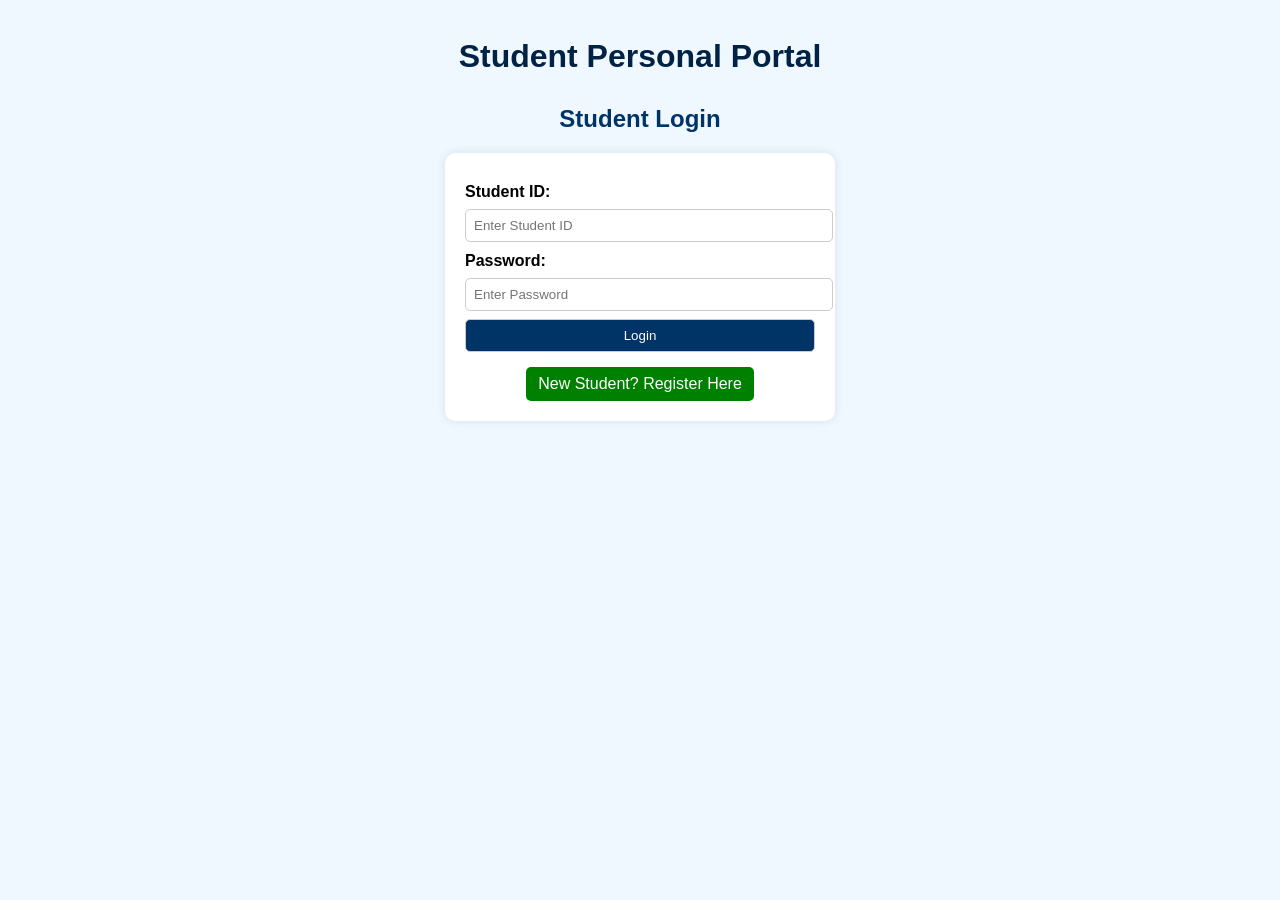
==== final/Final Project/index.html @ 89cb797f "change in code" ====
<!DOCTYPE html>
<html lang="en">
<head>
  <meta charset="UTF-8">
  <meta name="viewport" content="width=device-width, initial-scale=1.0">
  <title>Student Personal Portal</title>

  <!-- ======= CSS Styling ======= -->
  <style>
    body {
      font-family: Arial, sans-serif;
      background-color: #f0f8ff;
      padding: 30px;
    }

    .portal-title {
      text-align: center;
      font-size: 32px;
      font-weight: bold;
      color: #002244;
      margin-bottom: 30px;
    }

    h2 {
      text-align: center;
      color: #003366;
    }

    form {
      background: white;
      padding: 20px;
      width: 350px;
      margin: auto;
      border-radius: 10px;
      box-shadow: 0 0 10px rgba(0,0,0,0.1);
    }

    label {
      display: block;
      margin-top: 10px;
      font-weight: bold;
    }

    input, button {
      width: 100%;
      padding: 8px;
      margin-top: 8px;
      border-radius: 5px;
      border: 1px solid #ccc;
    }

    button {
      background-color: #003366;
      color: white;
      cursor: pointer;
    }

    button:hover {
      background-color: #0055aa;
    }

    .register-link {
      margin-top: 15px;
      text-align: center;
    }

    .register-link a {
      text-decoration: none;
      color: white;
      background-color: #008000;
      padding: 8px 12px;
      border-radius: 5px;
      display: inline-block;
    }

    .register-link a:hover {
      background-color: #00aa00;
    }
  </style>
</head>

<body>

  <!-- Portal Header -->
  <div class="portal-title">Student Personal Portal</div>

  <!-- Login Section -->
  <h2>Student Login</h2>

  <form method="post" action="login.php">
    <label>Student ID:</label>
    <input type="text" name="student_id" placeholder="Enter Student ID">

    <label>Password:</label>
    <input type="password" name="password" placeholder="Enter Password">

    <button type="submit">Login</button>

    <!-- Registration Button -->
    <div class="register-link">
      <a href="register.html">New Student? Register Here</a>
    </div>
  </form>

</body>
</html>
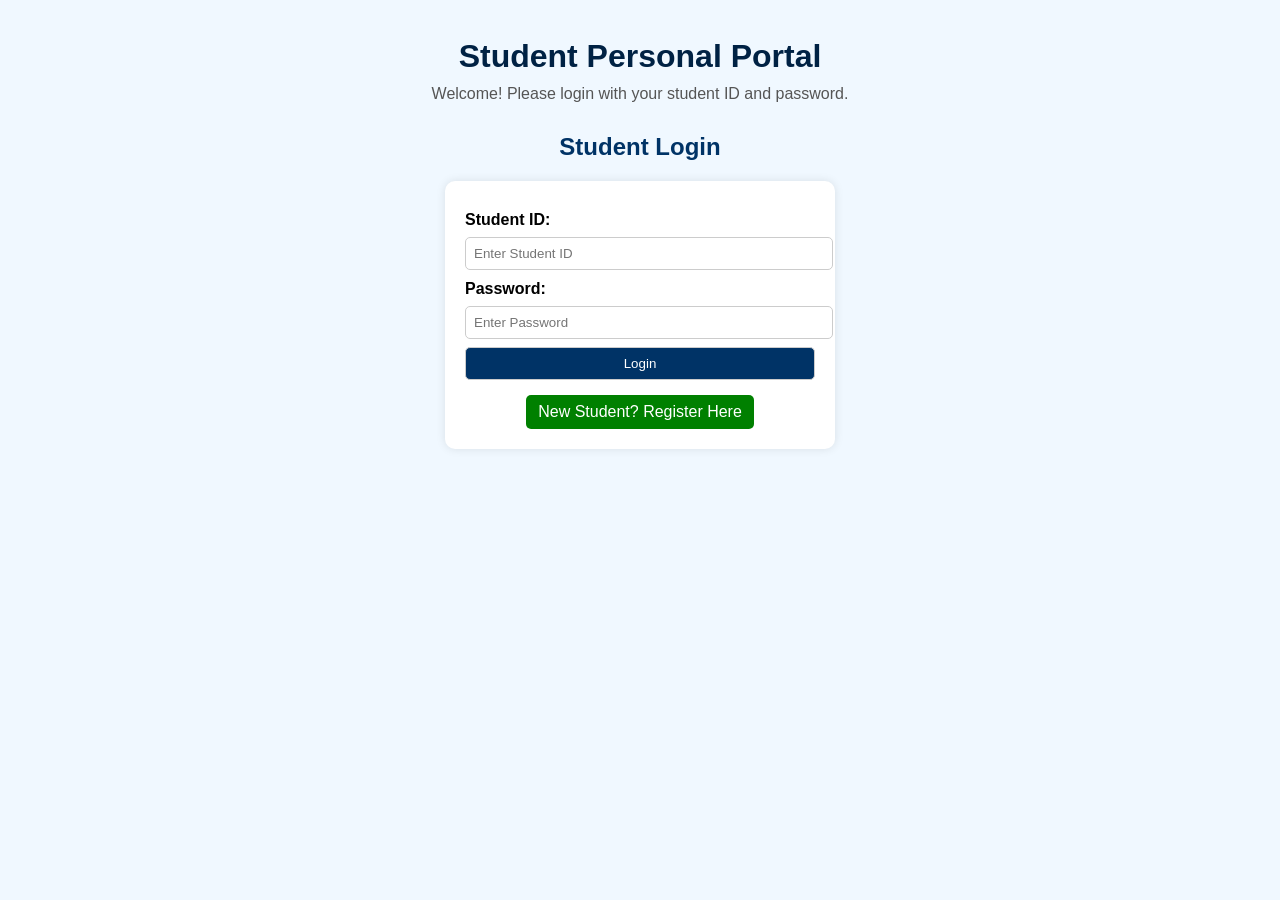
==== commit 7ba383c1: "welcome feature" ====
--- a/final/Final Project/index.html
+++ b/final/Final Project/index.html
@@ -18,6 +18,13 @@
       font-size: 32px;
       font-weight: bold;
       color: #002244;
+      margin-bottom: 10px;
+    }
+
+    .portal-label {
+      text-align: center;
+      font-size: 16px;
+      color: #555555;
       margin-bottom: 30px;
     }
 
@@ -83,6 +90,7 @@
 
   <!-- Portal Header -->
   <div class="portal-title">Student Personal Portal</div>
+  <div class="portal-label">Welcome! Please login with your student ID and password.</div>
 
   <!-- Login Section -->
   <h2>Student Login</h2>
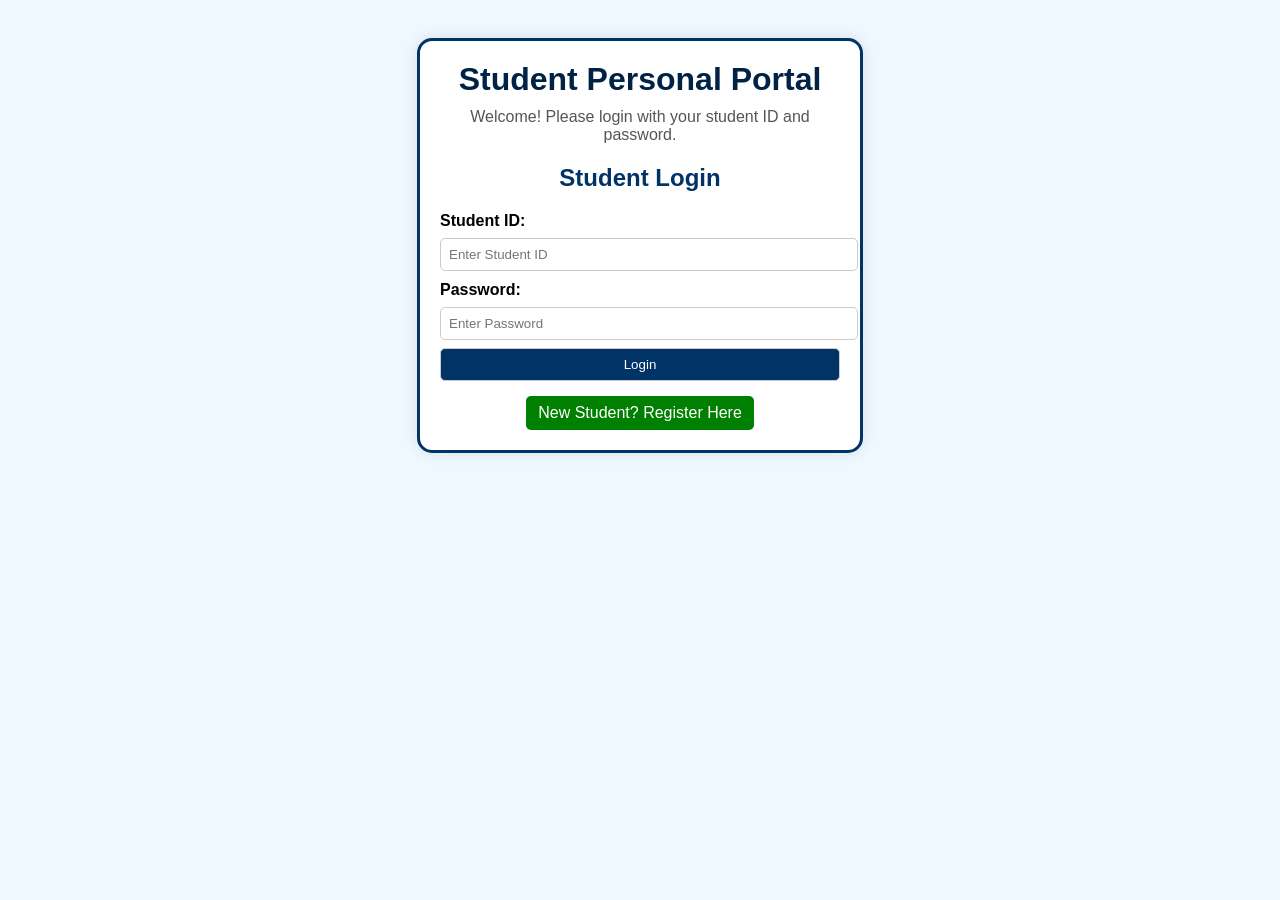
==== commit 56d1e7da: "add Border" ====
--- a/final/Final Project/index.html
+++ b/final/Final Project/index.html
@@ -13,6 +13,16 @@
       padding: 30px;
     }
 
+    .portal-container {
+      max-width: 400px;
+      margin: auto;
+      padding: 20px;
+      border: 3px solid #003366; /* Blue border */
+      border-radius: 15px;
+      background-color: #ffffff;
+      box-shadow: 0 0 15px rgba(0,0,0,0.1);
+    }
+
     .portal-title {
       text-align: center;
       font-size: 32px;
@@ -25,7 +35,7 @@
       text-align: center;
       font-size: 16px;
       color: #555555;
-      margin-bottom: 30px;
+      margin-bottom: 20px;
     }
 
     h2 {
@@ -34,12 +44,8 @@
     }
 
     form {
-      background: white;
-      padding: 20px;
-      width: 350px;
-      margin: auto;
-      border-radius: 10px;
-      box-shadow: 0 0 10px rgba(0,0,0,0.1);
+      padding: 0;
+      margin: 0;
     }
 
     label {
@@ -88,27 +94,30 @@
 
 <body>
 
-  <!-- Portal Header -->
-  <div class="portal-title">Student Personal Portal</div>
-  <div class="portal-label">Welcome! Please login with your student ID and password.</div>
+  <!-- Portal Container with Blue Border -->
+  <div class="portal-container">
+    <!-- Portal Header -->
+    <div class="portal-title">Student Personal Portal</div>
+    <div class="portal-label">Welcome! Please login with your student ID and password.</div>
 
-  <!-- Login Section -->
-  <h2>Student Login</h2>
+    <!-- Login Section -->
+    <h2>Student Login</h2>
 
-  <form method="post" action="login.php">
-    <label>Student ID:</label>
-    <input type="text" name="student_id" placeholder="Enter Student ID">
+    <form method="post" action="login.php">
+      <label>Student ID:</label>
+      <input type="text" name="student_id" placeholder="Enter Student ID">
 
-    <label>Password:</label>
-    <input type="password" name="password" placeholder="Enter Password">
+      <label>Password:</label>
+      <input type="password" name="password" placeholder="Enter Password">
 
-    <button type="submit">Login</button>
+      <button type="submit">Login</button>
 
-    <!-- Registration Button -->
-    <div class="register-link">
-      <a href="register.html">New Student? Register Here</a>
-    </div>
-  </form>
+      <!-- Registration Button -->
+      <div class="register-link">
+        <a href="register.html">New Student? Register Here</a>
+      </div>
+    </form>
+  </div>
 
 </body>
 </html>
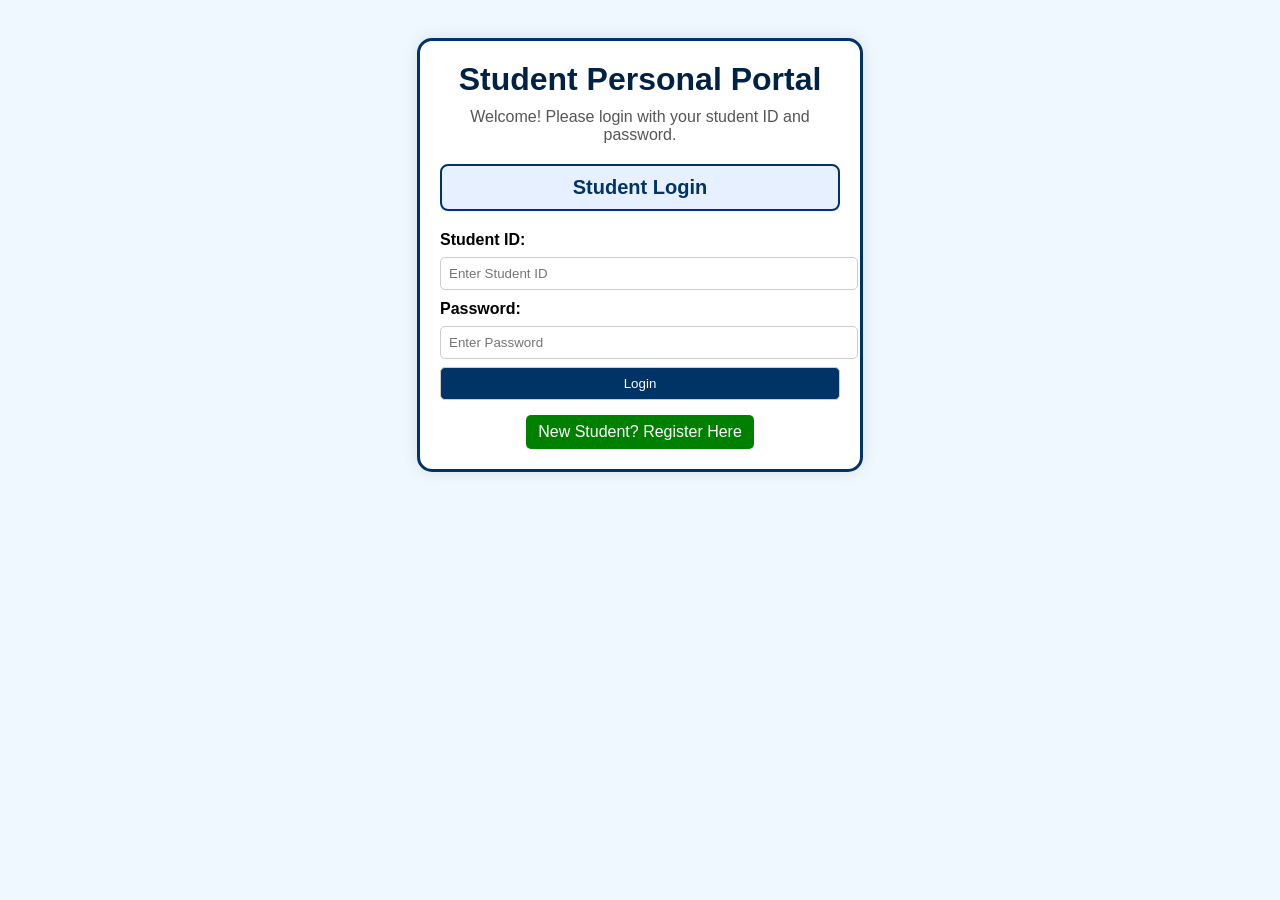
==== commit 4b10bcf0: "add a box" ====
--- a/final/Final Project/index.html
+++ b/final/Final Project/index.html
@@ -38,9 +38,17 @@
       margin-bottom: 20px;
     }
 
-    h2 {
+    /* Student Login Box */
+    .login-box {
+      border: 2px solid #003366;
+      background-color: #e6f0ff;
+      padding: 10px 0;
       text-align: center;
+      font-weight: bold;
       color: #003366;
+      border-radius: 8px;
+      margin-bottom: 20px;
+      font-size: 20px;
     }
 
     form {
@@ -100,9 +108,10 @@
     <div class="portal-title">Student Personal Portal</div>
     <div class="portal-label">Welcome! Please login with your student ID and password.</div>
 
-    <!-- Login Section -->
-    <h2>Student Login</h2>
+    <!-- Student Login Box -->
+    <div class="login-box">Student Login</div>
 
+    <!-- Login Form -->
     <form method="post" action="login.php">
       <label>Student ID:</label>
       <input type="text" name="student_id" placeholder="Enter Student ID">
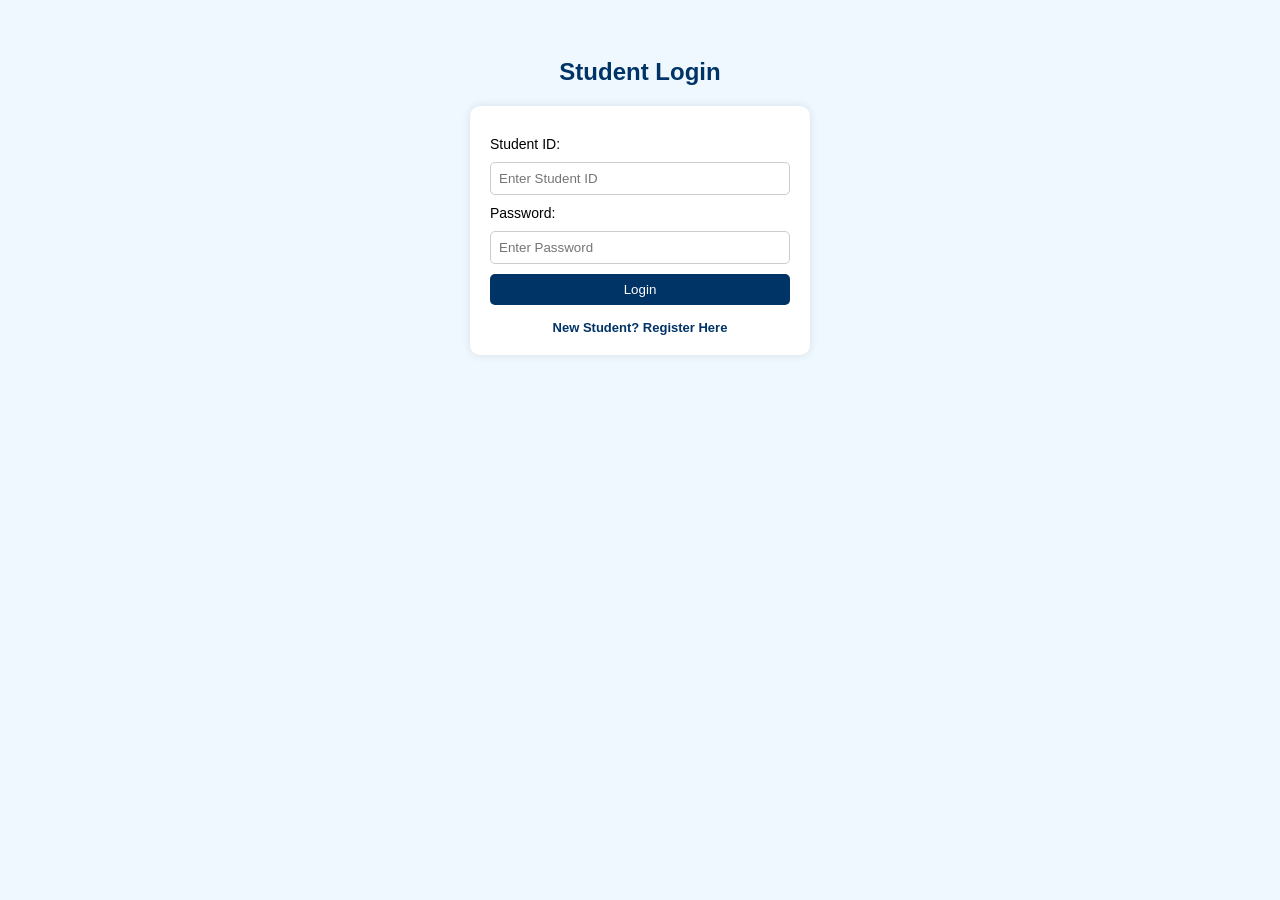
==== commit b83ed392: "passward check db connect" ====
--- a/final/Final Project/index.html
+++ b/final/Final Project/index.html
@@ -1,132 +1,121 @@
-<!DOCTYPE html>
-<html lang="en">
-<head>
-  <meta charset="UTF-8">
-  <meta name="viewport" content="width=device-width, initial-scale=1.0">
-  <title>Student Personal Portal</title>
-
-  <!-- ======= CSS Styling ======= -->
+<!DOCTYPE HTML>
+<HTML>
+<HEAD>
+  <TITLE>Student Personal Portal</TITLE>
   <style>
     body {
       font-family: Arial, sans-serif;
-      background-color: #f0f8ff;
       padding: 30px;
+      background-color: #f0f8ff; 
     }
-
-    .portal-container {
-      max-width: 400px;
-      margin: auto;
+ 
+    h2 {
+      text-align: center;
+      color: #003366;
+    }
+ 
+    form {
+      background-color: #ffffff;
       padding: 20px;
-      border: 3px solid #003366; /* Blue border */
-      border-radius: 15px;
-      background-color: #ffffff;
-      box-shadow: 0 0 15px rgba(0,0,0,0.1);
+      border-radius: 10px;
+      width: 300px;
+      margin: 0 auto;
+      box-shadow: 0 0 10px rgba(0,0,0,0.1);
     }
-
-    .portal-title {
-      text-align: center;
-      font-size: 32px;
-      font-weight: bold;
-      color: #002244;
-      margin-bottom: 10px;
+ 
+    input, select, button {
+      width: 100%;
+      padding: 8px;
+      margin-top: 10px;
+      border-radius: 5px;
+      border: 1px solid #ccc;
+      box-sizing: border-box; 
     }
-
-    .portal-label {
-      text-align: center;
-      font-size: 16px;
-      color: #555555;
-      margin-bottom: 20px;
-    }
-
-    /* Student Login Box */
-    .login-box {
-      border: 2px solid #003366;
-      background-color: #e6f0ff;
-      padding: 10px 0;
-      text-align: center;
-      font-weight: bold;
-      color: #003366;
-      border-radius: 8px;
-      margin-bottom: 20px;
-      font-size: 20px;
-    }
-
-    form {
-      padding: 0;
-      margin: 0;
-    }
-
+ 
     label {
       display: block;
       margin-top: 10px;
-      font-weight: bold;
+      font-size: 14px;
     }
-
-    input, button {
-      width: 100%;
-      padding: 8px;
-      margin-top: 8px;
-      border-radius: 5px;
-      border: 1px solid #ccc;
-    }
-
+ 
     button {
       background-color: #003366;
       color: white;
       cursor: pointer;
+      border: none;
     }
-
+ 
     button:hover {
       background-color: #0055aa;
     }
-
-    .register-link {
-      margin-top: 15px;
+ 
+    #output {
+      margin-top: 20px;
+      text-align: center;
+      font-size: 16px;
+      color: #003366;
+    }
+ 
+    #error {
+      margin-top: 10px;
+      color: red;
       text-align: center;
     }
 
+    .register-link {
+      text-align: center;
+      margin-top: 15px;
+      font-size: 13px;
+    }
+    
     .register-link a {
+      color: #003366;
       text-decoration: none;
-      color: white;
-      background-color: #008000;
-      padding: 8px 12px;
-      border-radius: 5px;
-      display: inline-block;
-    }
-
-    .register-link a:hover {
-      background-color: #00aa00;
+      font-weight: bold;
     }
   </style>
-</head>
+</HEAD>
+<BODY>
+ 
+  <h2>Student Login</h2>
+ 
+  <form action="login.php" method="POST" onsubmit="return handleSubmit()">
+    <label>Student ID:</label>
+    <input type="text" id="studentId" name="studentId" placeholder="Enter Student ID" />
+ 
+    <label>Password:</label>
+    <input type="password" id="pass" name="pass" placeholder="Enter Password" />
 
-<body>
+    <button type="submit">Login</button>
 
-  <!-- Portal Container with Blue Border -->
-  <div class="portal-container">
-    <!-- Portal Header -->
-    <div class="portal-title">Student Personal Portal</div>
-    <div class="portal-label">Welcome! Please login with your student ID and password.</div>
+    <div class="register-link">
+      <a href="register.html">New Student? Register Here</a>
+    </div>
+  </form>
 
-    <!-- Student Login Box -->
-    <div class="login-box">Student Login</div>
+  <div id="error"></div>
+  <div id="output"></div>
+ 
+  <script>
+    function handleSubmit() {
+      
+      var studentId = document.getElementById("studentId").value.trim();
+      var pass = document.getElementById("pass").value;
+      var errorDiv = document.getElementById("error");
+      
+      
+      errorDiv.innerHTML = "";
+      
+      
+      if (studentId === "" || pass === "") {
+        errorDiv.innerHTML = "Please fill in all fields.";
+        return false;  
+      }
 
-    <!-- Login Form -->
-    <form method="post" action="login.php">
-      <label>Student ID:</label>
-      <input type="text" name="student_id" placeholder="Enter Student ID">
-
-      <label>Password:</label>
-      <input type="password" name="password" placeholder="Enter Password">
-
-      <button type="submit">Login</button>
-
-      <!-- Registration Button -->
-      <div class="register-link">
-        <a href="register.html">New Student? Register Here</a>
-      </div>
-    </form>
-  </div>
-
-</body>
-</html>
+       
+      return true; 
+    }
+  </script>
+ 
+</BODY>
+</HTML>
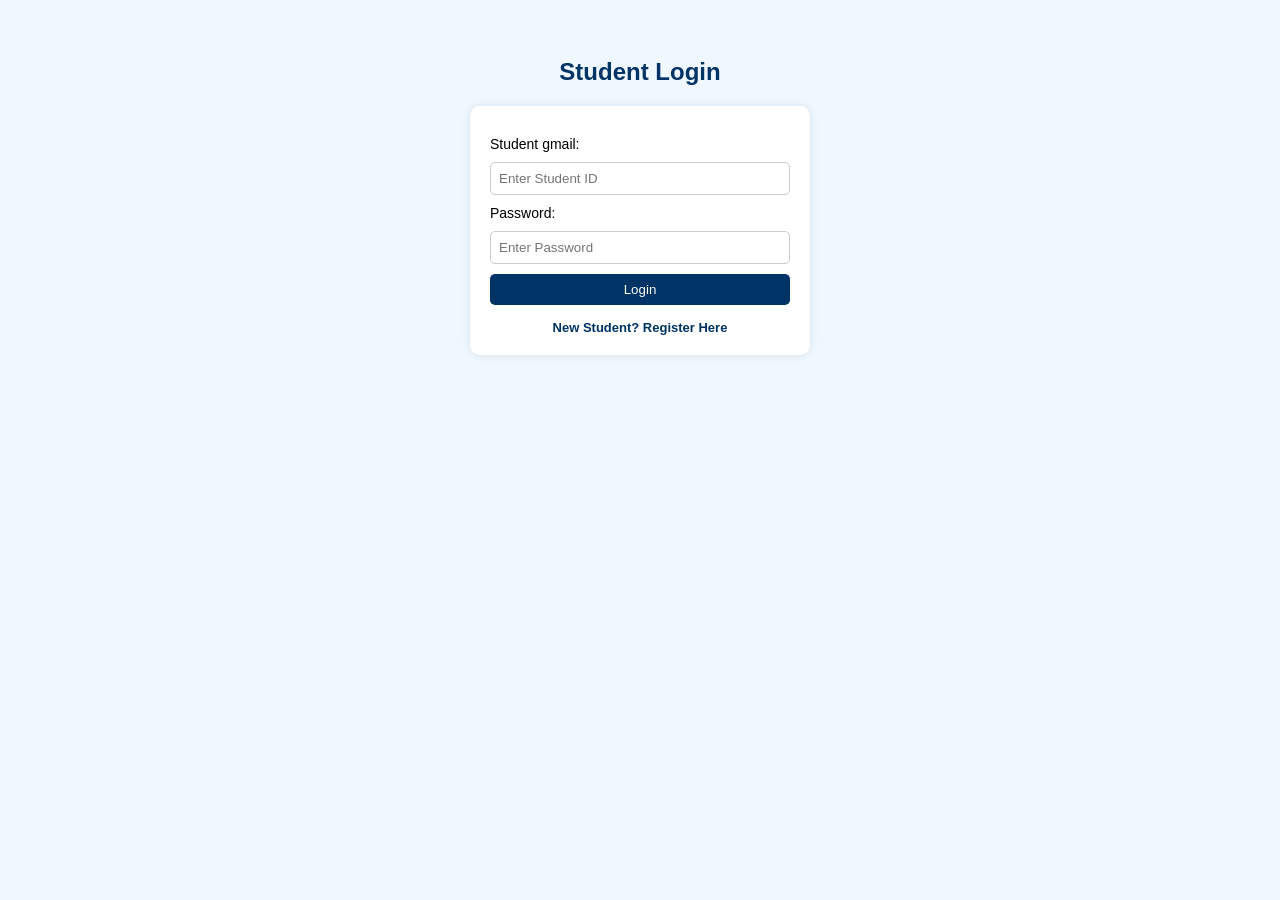
==== commit 47df7b3e: "change in student log in dash board" ====
--- a/final/Final Project/index.html
+++ b/final/Final Project/index.html
@@ -80,7 +80,7 @@
   <h2>Student Login</h2>
  
   <form action="login.php" method="POST" onsubmit="return handleSubmit()">
-    <label>Student ID:</label>
+    <label>Student gmail:</label>
     <input type="text" id="studentId" name="studentId" placeholder="Enter Student ID" />
  
     <label>Password:</label>
